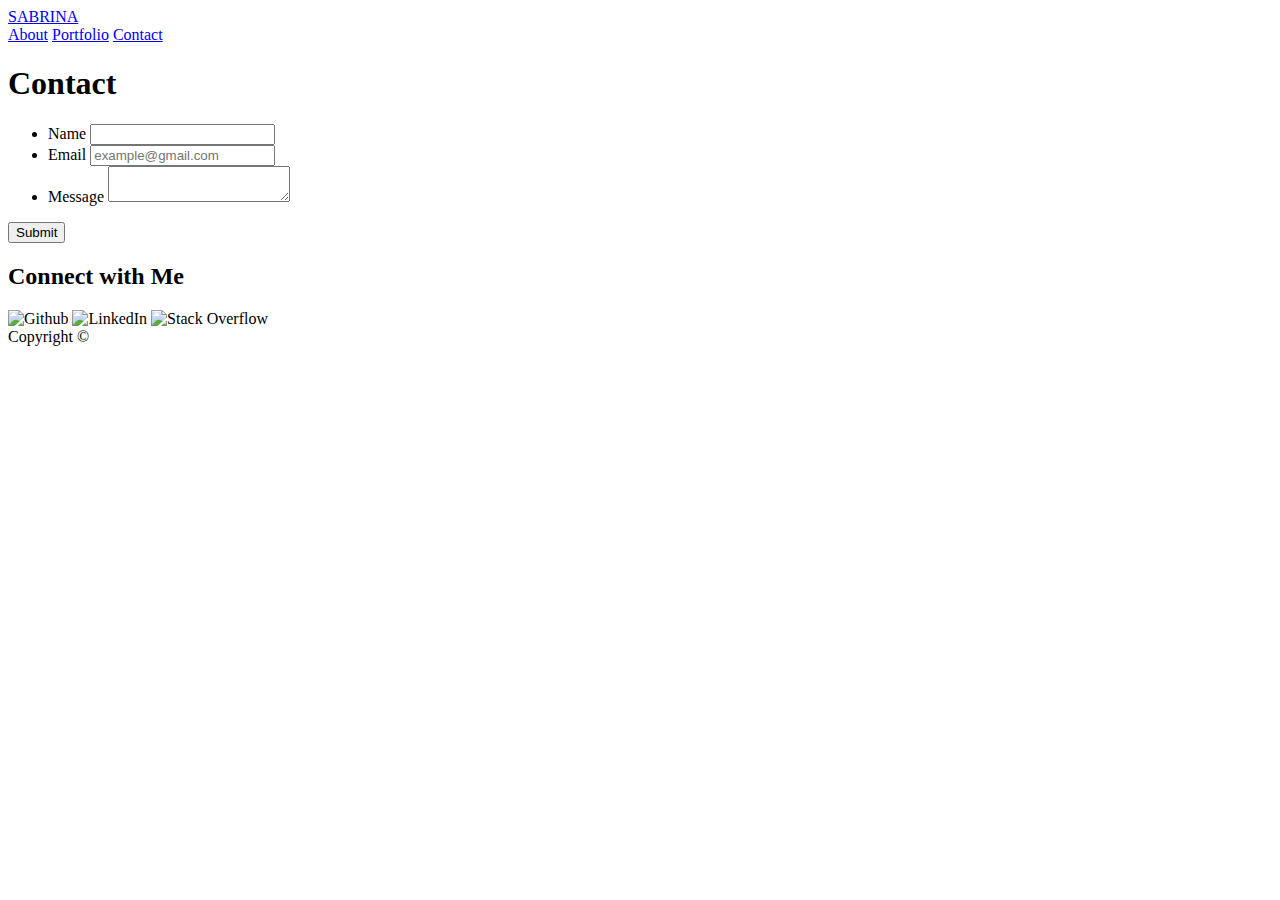
==== contact.html @ 8557f9c1 "submit" ====
<!doctype html>
<html lang="en-us">

<head>
  <meta charset="UTF-8">
  <meta name="viewport" content="width=device-width, initial-scale=1">
  <title>Portfolio</title>
  <link rel="icon"type="image/png" href="images/Halloween_Witch_on_Broom_Silhouette_PNG_Clip_Art_Image.png">
  <link href="https://fonts.googleapis.com/css?family=Special+Elite" rel="stylesheet">
  <link rel="stylesheet" type="text/css" href="css/style.css">
</head>

<body>

  <header id="masthead">
    <div class="container">
      <a href="index.html" id="logo">SABRINA</a>
      <nav>
        <a href="index.html">About</a>
        <a href="portfolio.html">Portfolio</a>
        <a href="contact.html">Contact</a>
      </nav>
    </div>
  </header>

  <div id="main-container" class="container">
    <section class="main-section">
      <h1>Contact</h1>

      <form id="contact-form">
        <ul>
          <li>
            <label for="name">Name</label>
            <input type="text" id="name" name="name" placeholder="" required="required">
          </li>
          <li>
            <label for="email">Email</label>
            <input type="email" id="email" name="email" placeholder="example@gmail.com" required="required">
          </li>
          <li>
            <label for="message">Message</label>
            <textarea id="message" name="message" required="required"></textarea>
          </li>
        </ul>
        <input type="submit">
      </form>

    </section>

    <section class="sidebar">
      <div id="connect">
        <h2>Connect with Me</h2>

        <img src="images/github-sociocon.png" class="social" alt="Github">
        <img src="images/images-linkedin-logo-png-14.png" class="social" alt="LinkedIn">
        <img src="images/stack.png" class="social" alt="Stack Overflow">
      </div>
    </section>
    <div class="push"></div>
    </div>
  </div>

  <footer>
    <div class="container">
      Copyright &copy;
    </div>
  </footer>
</body>

</html>
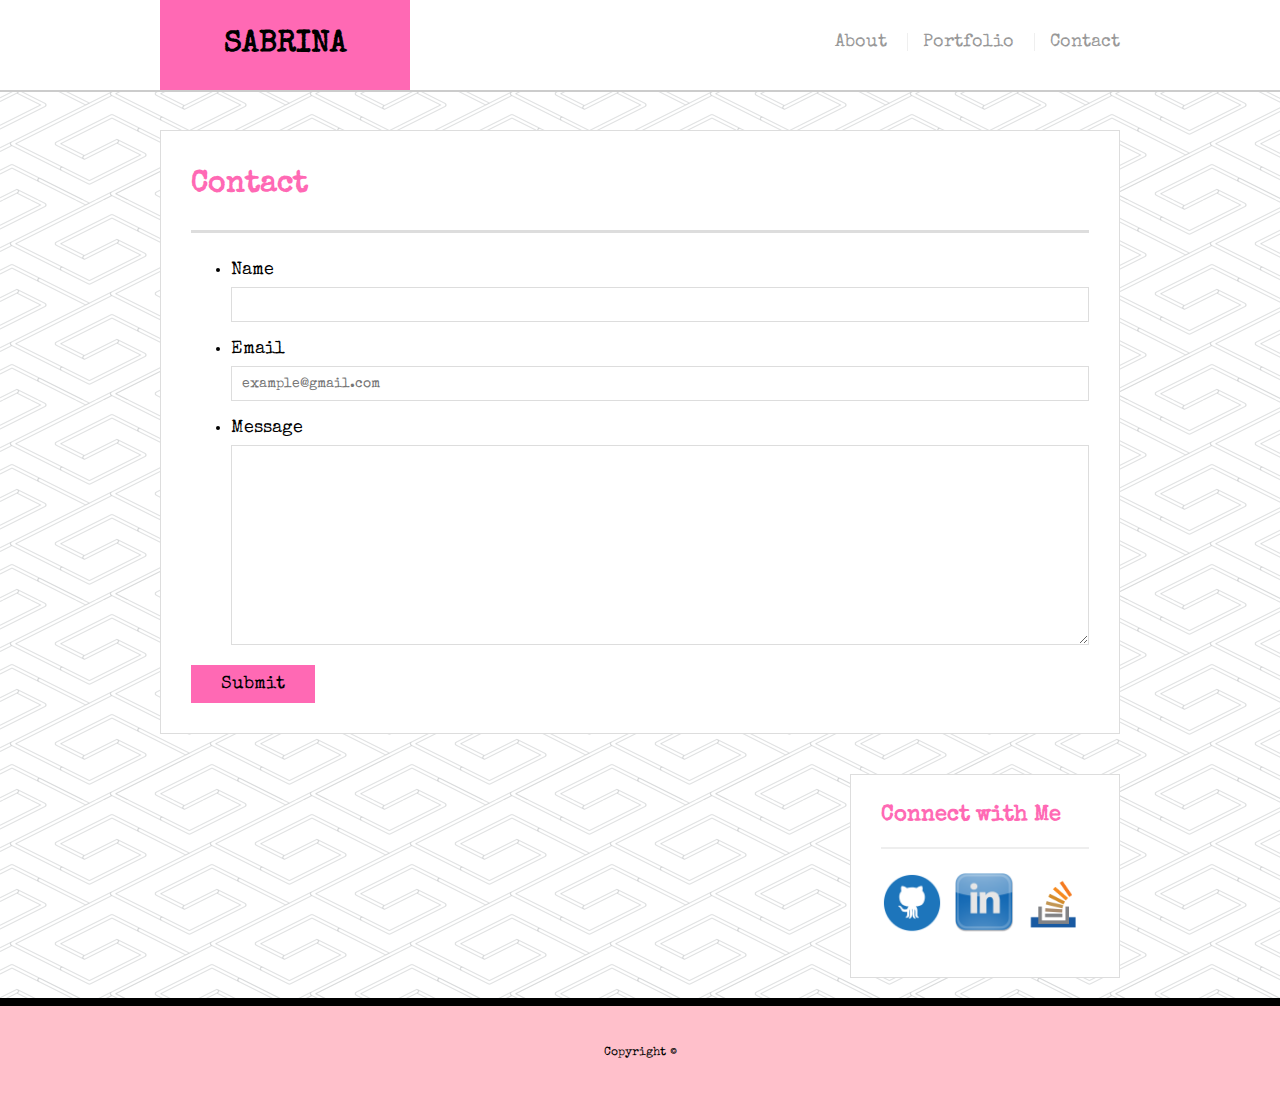
==== commit f458c314: "final" ====
--- a/contact.html
+++ b/contact.html
@@ -24,7 +24,7 @@
   </header>
 
   <div id="main-container" class="container">
-    <section class="main-section">
+    <section class="main-section max">
       <h1>Contact</h1>
 
       <form id="contact-form">
--- a/css/style.css
+++ b/css/style.css
@@ -0,0 +1,278 @@
+body {
+    font-family: 'Special Elite', cursive;
+    font-size: 18px;
+    font-weight: 100px;
+    line-height: 34px;
+    color: black;
+    background: url("images/pipes.png");
+  }
+   * {
+    box-sizing: border-box;
+    margin: 0;
+  }
+   /* sticky footer styling */
+   /* https://css-tricks.com/snippets/css/sticky-footer/ */
+  * {
+    margin: 0;
+  } 
+  html,
+  body {
+    height: 100%;
+  }
+   .wrapper {
+    height: auto;
+    height: 100%;
+    min-height: 100%;
+    margin: 0 auto -105px;
+  }
+   footer,
+  .push {
+    height: 105px;
+  }
+   /* end sticky footer styling */
+   /* start hover styling */
+   #logo:hover,
+  input[type=submit]:hover {
+    background:black;
+    color: hotpink;
+  }
+   nav a:hover {
+    color: hotpink;
+  }
+   .social:hover {
+    cursor: pointer;
+    opacity: 0.8;
+  }
+   /* end hover styling */
+   /* general styling */
+   .container {
+    width: 100%;
+    max-width: 960px;
+    margin: 0 auto;
+    clear: both;
+  }
+   h1,
+  h2,
+  h3,
+  p {
+    margin-bottom: 20px;
+  }
+   p:last-child {
+    margin-bottom: 0;
+  }
+   h1,
+  h2,
+  h3 {
+    font-family: 'Special Elite', cursive;
+    font-weight: 700;
+    color: hotpink;
+  }
+   h1 {
+    padding-bottom: 20px;
+    font-size: 30px;
+    line-height: 49px;
+    border-bottom: 3px solid #ddd;
+  }
+   h2,
+  h3 {
+    font-size: 22px;
+  }
+   /* header */
+   #masthead {
+    position: fixed;
+    z-index: 99;
+    width: 100%;
+    margin: 0 0 30px;
+    overflow: auto;
+    color: #fff;
+    background: #fff;
+    border-bottom: 2px solid #ccc;
+  }
+   #logo {
+    float: left;
+    width: 250px;
+    height: 90px;
+    font-family: 'Special Elite', cursive;
+    font-size: 30px;
+    font-weight: 700;
+    line-height: 90px;
+    color: black;
+    text-align: center;
+    text-decoration: none;
+    background: hotpink;
+  }
+   nav {
+    float: right;
+    margin-top: 25px;
+  }
+   nav a {
+    display: inline-block;
+    padding-left: 15px;
+    margin-left: 15px;
+    line-height: 18px;
+    color: #999;
+    text-decoration: none;
+    border-left: 1px solid #efefef;
+  }
+   nav a:first-child {
+    border-left: 0 none;
+  }
+   /* footer */
+   footer {
+    padding: 30px 0;
+    clear: both;
+    font-size: 12px;
+    color: black;
+    text-align: center;
+    background: pink;
+    border-top: 8px solid black;
+    font-family: 'Special Elite', cursive;
+    width: 100%
+  }
+   /* sidebar */
+   .sidebar {
+    float: right;
+    width: 100%;
+    max-width: 270px;
+    padding: 30px;
+    margin-bottom: 20px;
+    background: #fff;
+    border: 1px solid #ddd;
+  }
+   h3,
+  .sidebar h2 {
+    padding-bottom: 20px;
+    margin-bottom: 15px;
+    line-height: 22px;
+    border-bottom: 2px solid #eee;
+  }
+   .social {
+    width: 62px;
+    height: 62px;
+    margin-top: 8px;
+    margin-right: 5px;
+  }
+   .social:last-child {
+    margin-right: 0;
+  }
+   /* main */
+   #main-container {
+    padding-top: 130px;
+  }
+   .main-section {
+    float: left;
+    width: 100%;
+    max-width: 650px;
+    padding: 30px;
+    margin: 0 0 40px;
+    background: #fff;
+    border: 1px solid #ddd;
+  }
+   /* contact page */
+   #contact-form ul {
+    margin-bottom: 20px;
+  }
+   #contact-form li {
+    margin-bottom: 10px;
+  }
+   label,
+  input[type=text],
+  input[type=email],
+  textarea {
+    display: block;
+    width: 100%;
+  }
+   input[type=text],
+  input[type=email],
+  textarea {
+    height: 35px;
+    padding: 0 10px;
+    font-size: 14px;
+    border: 1px solid #ddd;
+    font-family: 'Special Elite', cursive;
+  }
+   textarea {
+    height: 200px;
+  }
+   input[type=submit] {
+    padding: 10px 30px;
+    font-size: 18px;
+    color: black;
+    cursor: pointer;
+    background: hotpink;
+    font-family: 'Special Elite', cursive;
+    border: 0 none;
+
+  }
+.max {
+      width: 100%;
+      max-width: 960px;
+  }
+.auth-image{
+    float: left;
+    width: 200px;
+    height: auto;
+    margin-right: 30px;
+    border: dotted hotpink;
+}
+.work {
+    position: relative;
+    float: left;
+    width: 274px;
+    margin: 20px 0 25px;
+    overflow: auto;
+  }
+  
+  .work:nth-child(even) {
+    margin-right: 150px;
+  }
+  
+  .work img {
+    width: 100%;
+    border: 0 none;
+    opacity: 0.8;
+  }
+  
+  .work h3 {
+    position: absolute;
+    bottom: 20px;
+    width: 100%;
+    padding: 10px;
+    margin-bottom: 0;
+    font-weight: 200;
+    /* line-height: 30px; */
+    color: black;
+    text-align: center;
+    background: hotpink;
+    border-bottom: 0;
+  }
+
+  @media only screen and (max-width: 980px) {
+    .container{
+      width: 800px;
+    }
+
+  header {
+    width: 100%
+  }
+  }
+
+  @media only screen and (max-width: 768px) {
+    .container{
+      width: 600px;
+    }
+  }
+  
+  @media only screen and (max-width: 640px) {
+    .container{
+      width: 100%;
+      
+    }
+  
+  header {
+     position: static;
+     width: 400px;
+   }
+
+  }
+  
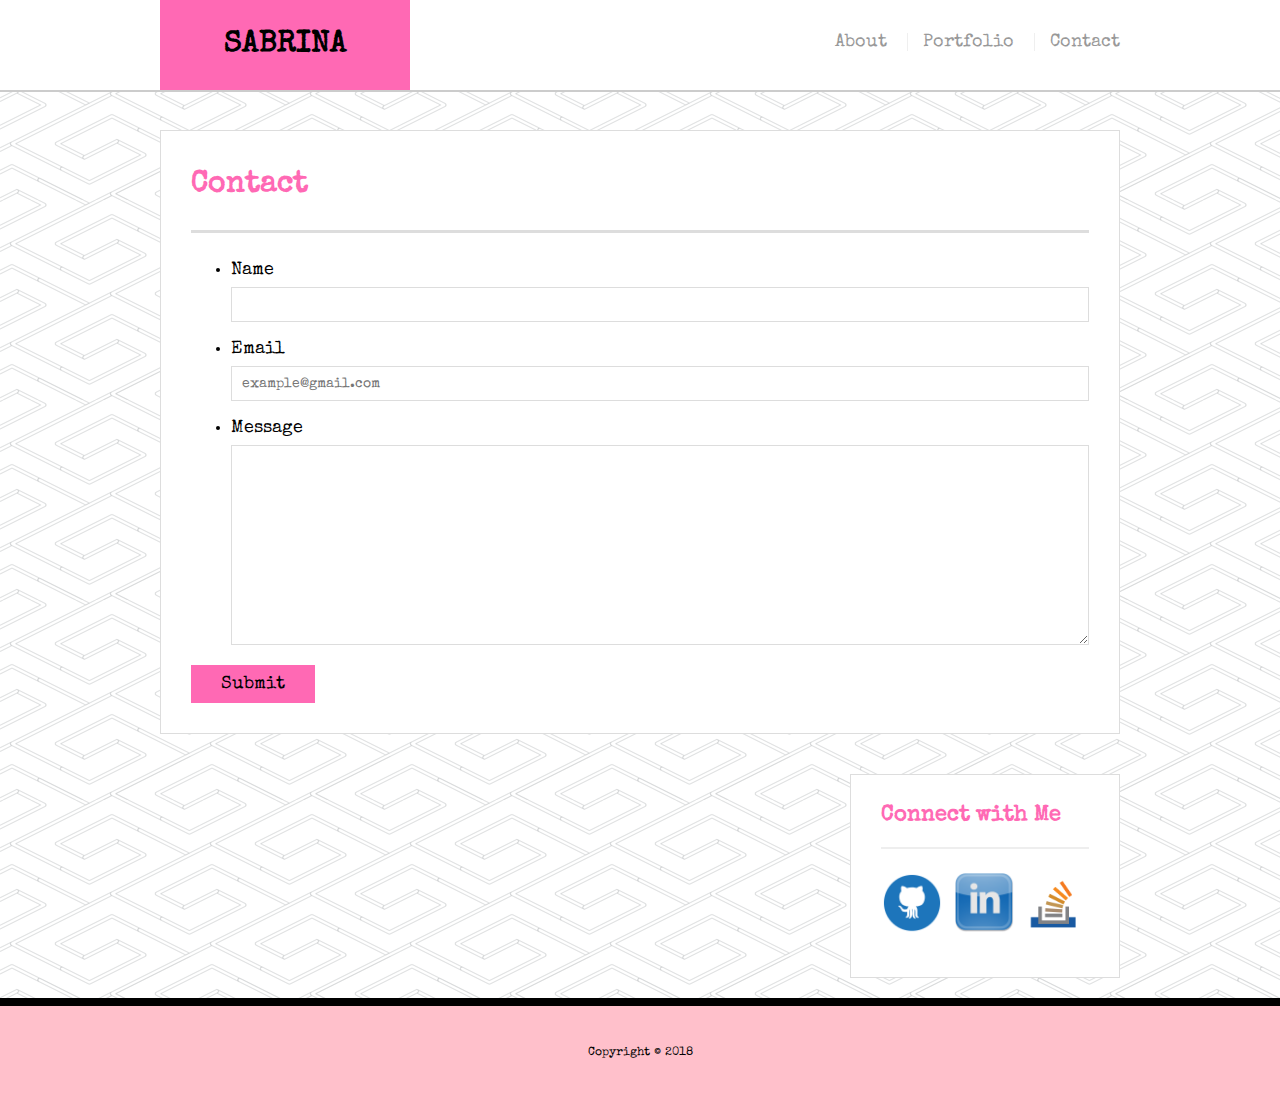
==== commit 57465bbe: "submit" ====
--- a/contact.html
+++ b/contact.html
@@ -23,7 +23,7 @@
     </div>
   </header>
 
-  <div id="main-container" class="container">
+  <div id="main-container" class="container wrapper">
     <section class="main-section max">
       <h1>Contact</h1>
 
@@ -62,7 +62,7 @@
 
   <footer>
     <div class="container">
-      Copyright &copy;
+      Copyright &copy; 2018
     </div>
   </footer>
 </body>
--- a/css/style.css
+++ b/css/style.css
@@ -14,7 +14,7 @@
    /* https://css-tricks.com/snippets/css/sticky-footer/ */
   * {
     margin: 0;
-  } 
+  }
   html,
   body {
     height: 100%;
@@ -23,7 +23,7 @@
     height: auto;
     height: 100%;
     min-height: 100%;
-    margin: 0 auto -105px;
+    margin: 0 auto -150px;
   }
    footer,
   .push {
@@ -208,6 +208,7 @@
       width: 100%;
       max-width: 960px;
   }
+
 .auth-image{
     float: left;
     width: 200px;
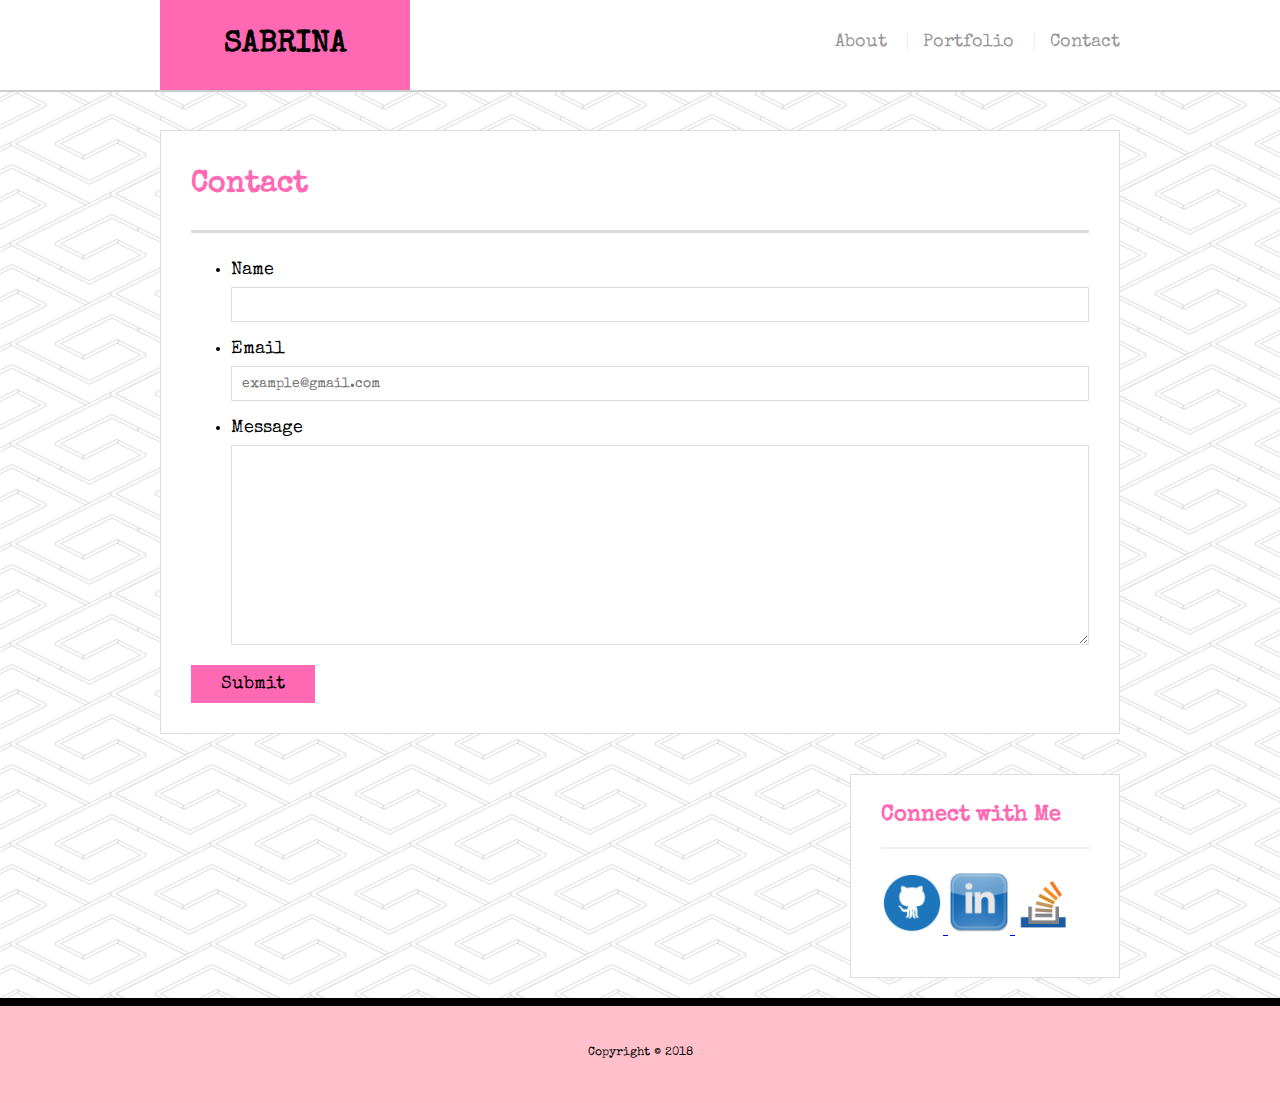
==== commit 345bd040: "link add,final" ====
--- a/contact.html
+++ b/contact.html
@@ -50,11 +50,13 @@
     <section class="sidebar">
       <div id="connect">
         <h2>Connect with Me</h2>
-
-        <img src="images/github-sociocon.png" class="social" alt="Github">
-        <img src="images/images-linkedin-logo-png-14.png" class="social" alt="LinkedIn">
-        <img src="images/stack.png" class="social" alt="Stack Overflow">
-      </div>
+        <a href="https://github.com/settings/profile" ><img src="images/github-sociocon.png" class="social" alt="Github">
+        </a>
+        <a href="https://www.linkedin.com/in/sabrina-maeder-529187169/" ><img src="images/images-linkedin-logo-png-14.png" class="social" alt="LinkedIn">
+        </a>
+        <a href="https://stackoverflow.com/users/10736592/s-woods" > <img src="images/stack.png" class="social" alt="Stack Overflow">
+        </a>
+        </div>
     </section>
     <div class="push"></div>
     </div>
